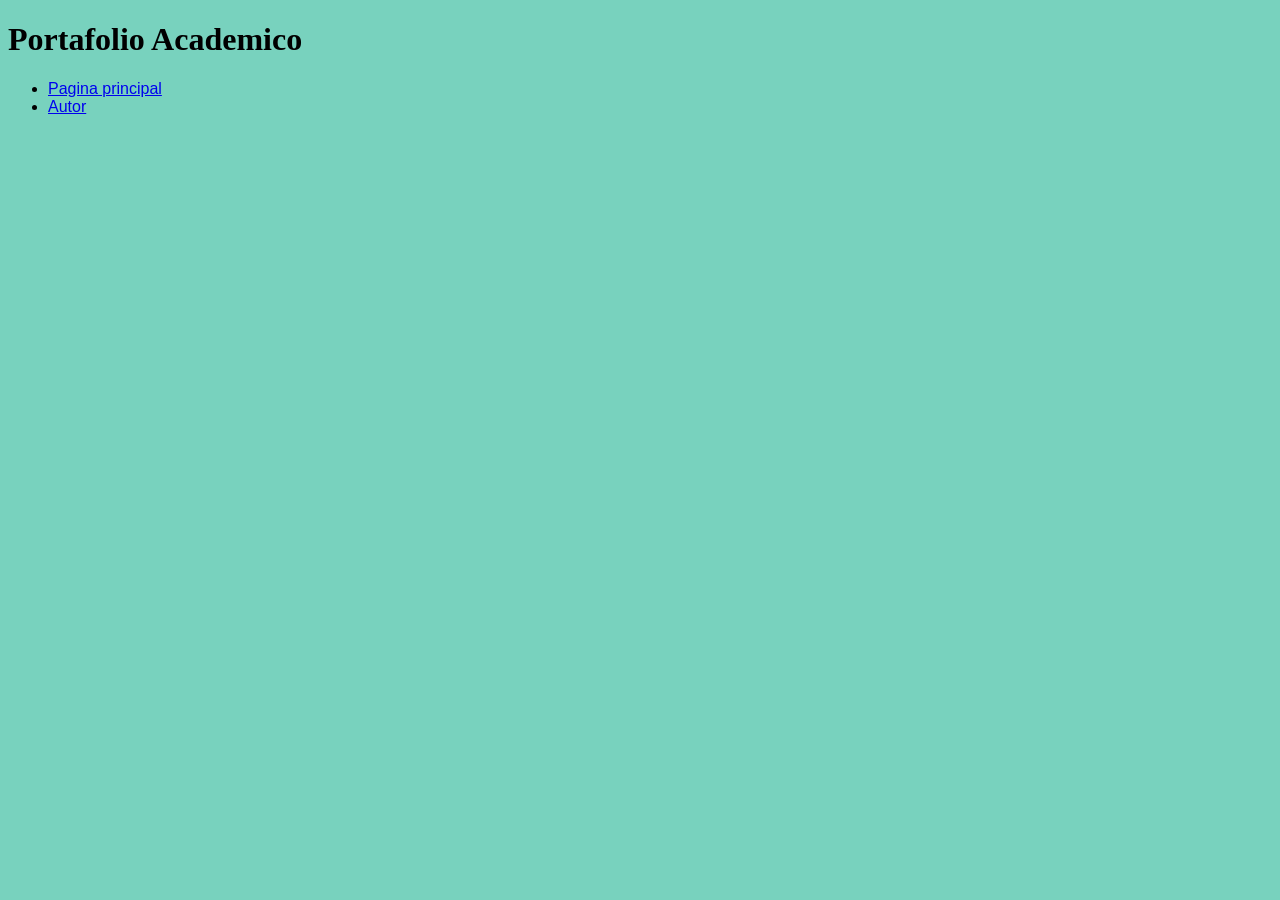
==== Lab01/index.html @ 36f0c90d "Lab 01: Agregue los archivos esenciales" ====
<!DOCTYPE html>
<html>
<head>
    <title> Mi pagina personal</title>
    <style type="text/css">
        body {
            font-family:'Gill Sans', 'Gill Sans MT', Calibri, 'Trebuchet MS', sans-serif;
            color: rgb(0, 0, 0);
            background-color: rgb(120, 210, 190);
            }
        h1 {
            font-family: Cambria, Cochin, Georgia, Times, 'Times New Roman', serif;
        }
    </style>
</head>

<!-- Titulo y menu de navegacion-->
<body>
    <h1>Portafolio Academico</h1>
    
    <ul class = "navbar">
        <li><a href = index.html>Pagina principal</a>
        <li><a href="autor.html">Autor</a>
    </ul>
</body>






</html>
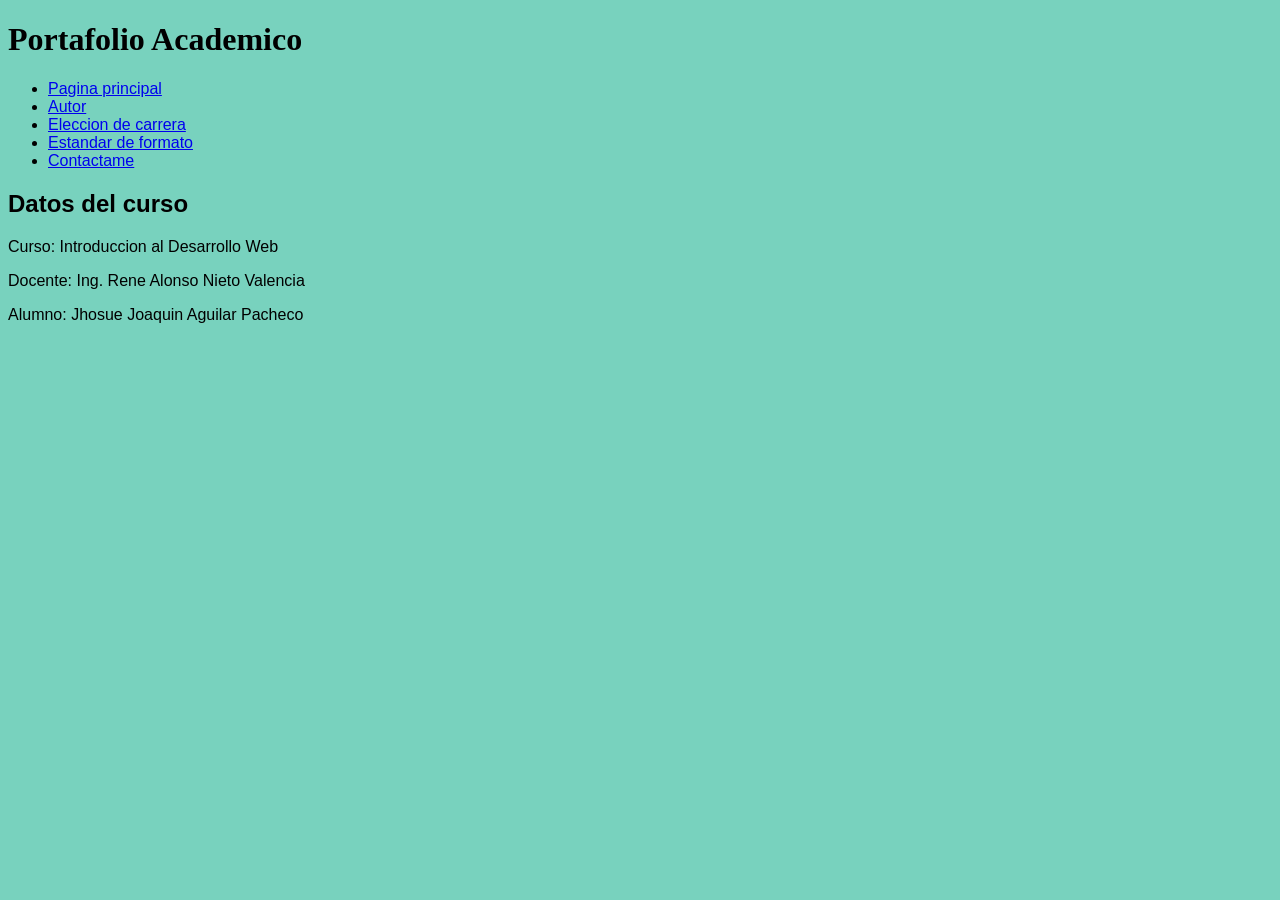
==== commit e54bed96: "Lab 01: Completando la presentacion de autor" ====
--- a/Lab01/index.html
+++ b/Lab01/index.html
@@ -21,7 +21,17 @@
     <ul class = "navbar">
         <li><a href = index.html>Pagina principal</a>
         <li><a href="autor.html">Autor</a>
+        <li><a href="system.html">Eleccion de carrera</a>
+        <li><a href="w3c.html">Estandar de formato</a>
+        <li><a href="contact.html">Contactame</a>
     </ul>
+
+    <h2>Datos del curso</h2>
+
+    <p>Curso: Introduccion al Desarrollo Web </p>
+    <p>Docente: Ing. Rene Alonso Nieto Valencia</p>
+    <p>Alumno: Jhosue Joaquin Aguilar Pacheco</p>
+    
 </body>
 
 
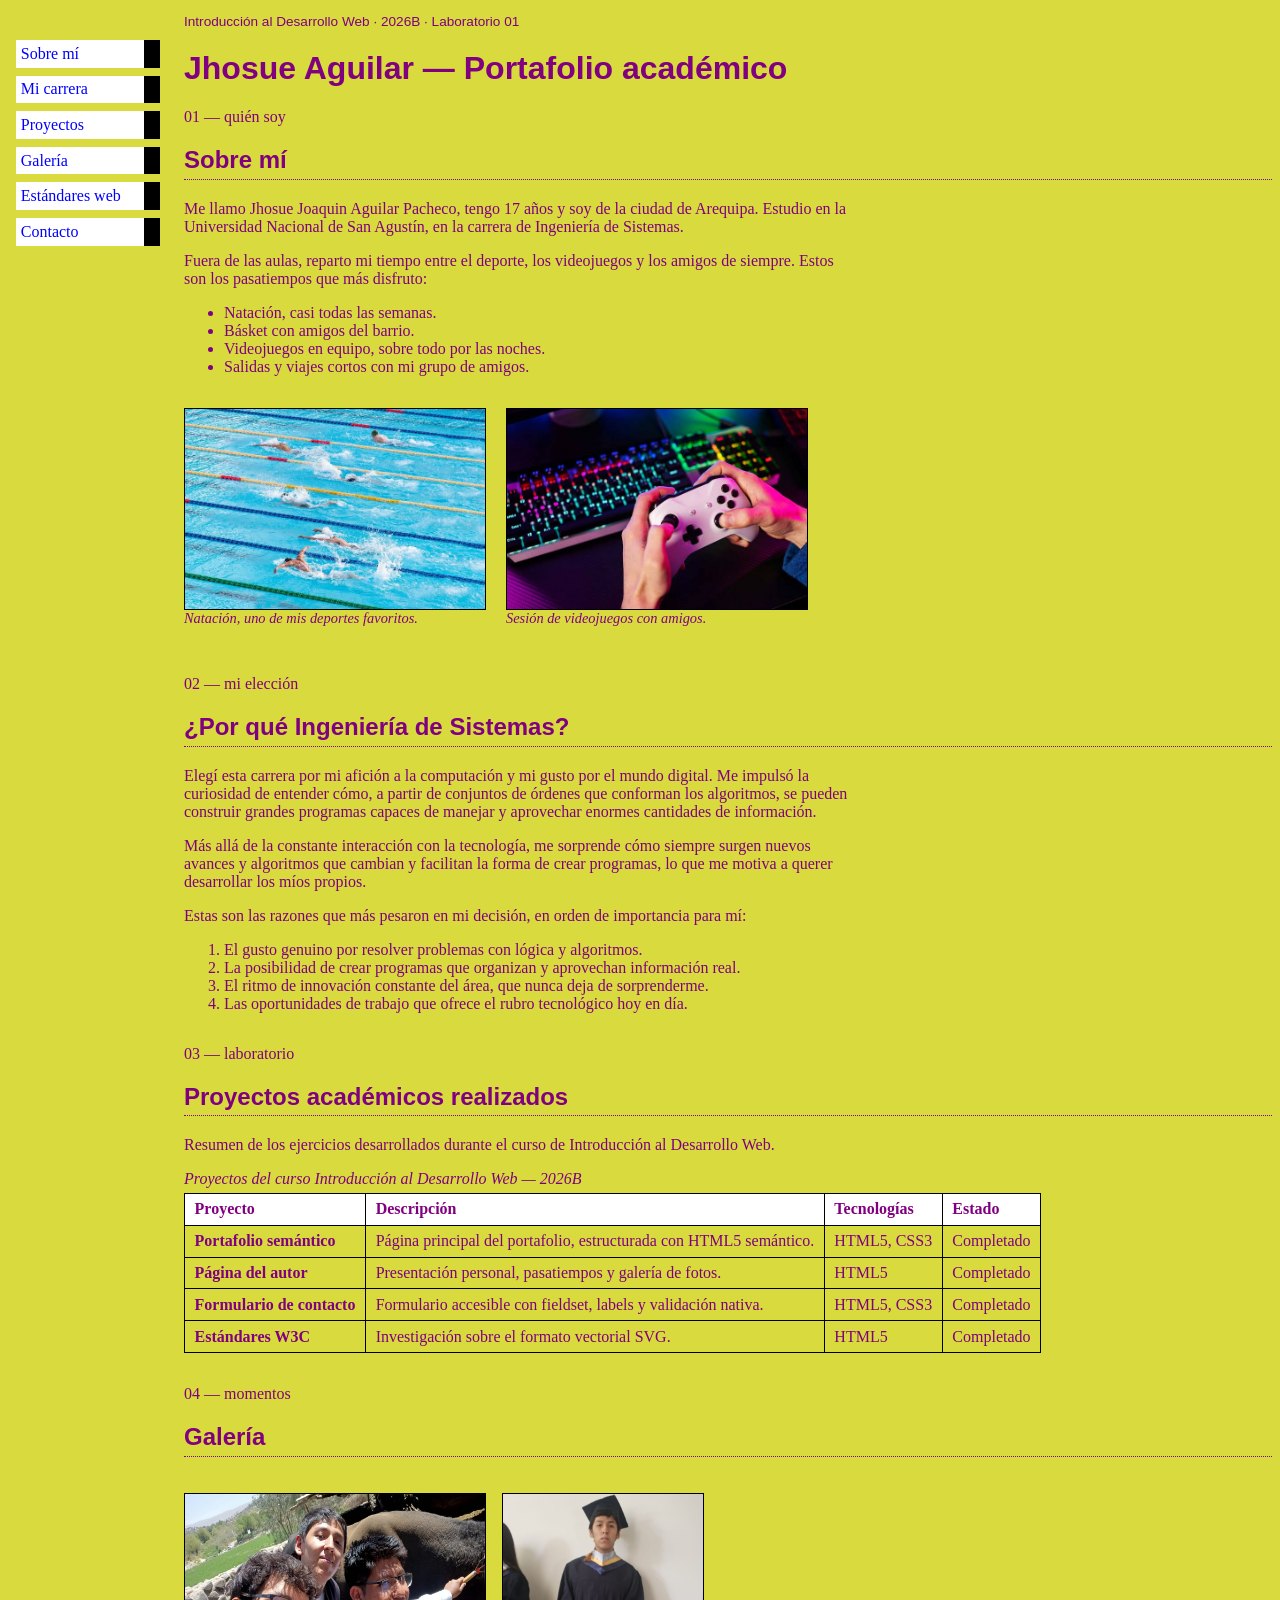
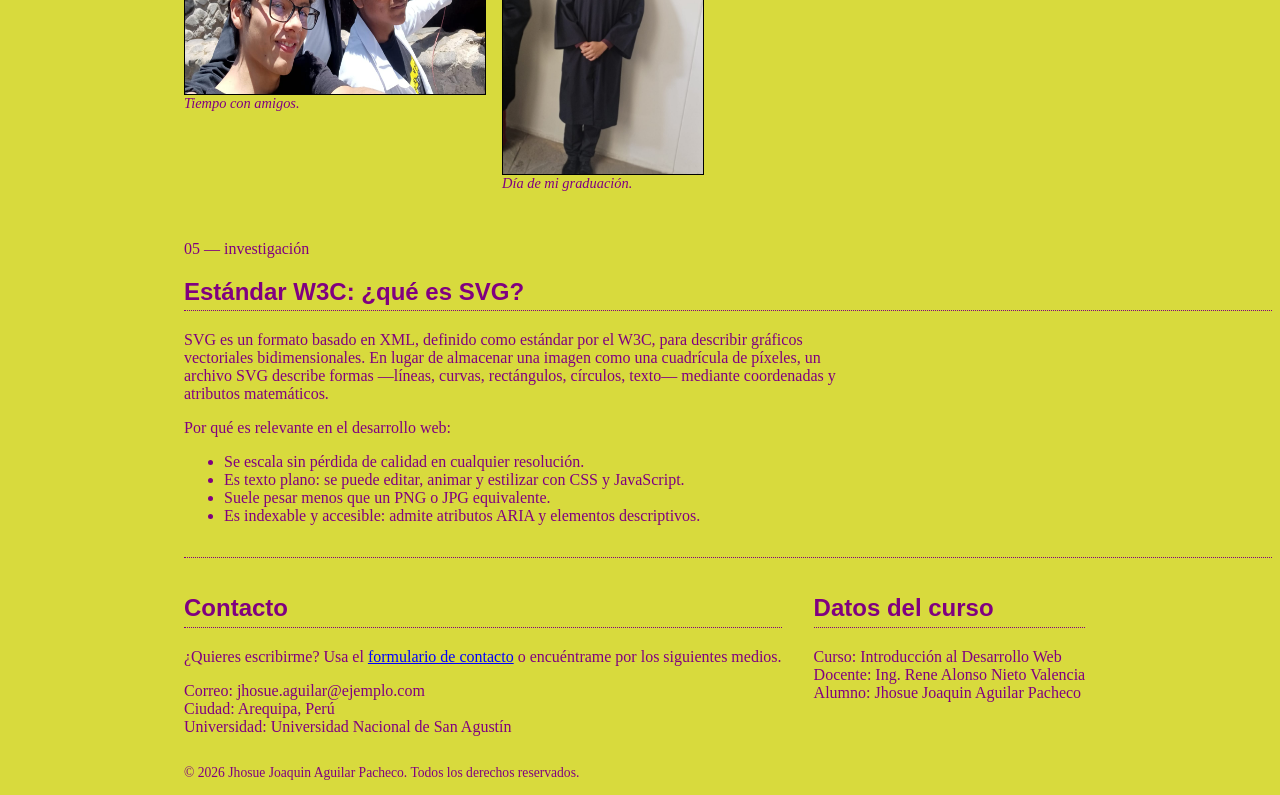
==== commit d16ed92d: "Lab 01: Retoques finales de la pagina" ====
--- a/Lab01/index.html
+++ b/Lab01/index.html
@@ -1,42 +1,171 @@
 <!DOCTYPE html>
-<html>
+<html lang="es">
 <head>
-    <title> Mi pagina personal</title>
-    <style type="text/css">
-        body {
-            font-family:'Gill Sans', 'Gill Sans MT', Calibri, 'Trebuchet MS', sans-serif;
-            color: rgb(0, 0, 0);
-            background-color: rgb(120, 210, 190);
-            }
-        h1 {
-            font-family: Cambria, Cochin, Georgia, Times, 'Times New Roman', serif;
-        }
-    </style>
+    <meta charset="UTF-8">
+    <meta name="viewport" content="width=device-width, initial-scale=1.0">
+    <title>Portafolio Académico — Jhosue Aguilar</title>
+    <meta name="author" content="Jhosue Joaquin Aguilar Pacheco">
+    <meta name="description" content="Portafolio académico de Jhosue Aguilar, estudiante de Ingeniería de Sistemas — UNSA.">
+    <link rel="stylesheet" href="css/style.css">
 </head>
+<body>
 
-<!-- Titulo y menu de navegacion-->
-<body>
-    <h1>Portafolio Academico</h1>
-    
-    <ul class = "navbar">
-        <li><a href = index.html>Pagina principal</a>
-        <li><a href="autor.html">Autor</a>
-        <li><a href="system.html">Eleccion de carrera</a>
-        <li><a href="w3c.html">Estandar de formato</a>
-        <li><a href="contact.html">Contactame</a>
-    </ul>
+    <nav aria-label="Navegación principal">
+        <ul class="navbar">
+            <li><a href="#sobre-mi">Sobre mí</a></li>
+            <li><a href="#carrera">Mi carrera</a></li>
+            <li><a href="#proyectos">Proyectos</a></li>
+            <li><a href="#galeria">Galería</a></li>
+            <li><a href="#estandares">Estándares web</a></li>
+            <li><a href="#contacto">Contacto</a></li>
+        </ul>
+    </nav>
 
-    <h2>Datos del curso</h2>
+    <header>
+        <p class="curso-tag">Introducción al Desarrollo Web · 2026B · Laboratorio 01</p>
+        <h1>Jhosue Aguilar &mdash; Portafolio académico</h1>
+    </header>
 
-    <p>Curso: Introduccion al Desarrollo Web </p>
-    <p>Docente: Ing. Rene Alonso Nieto Valencia</p>
-    <p>Alumno: Jhosue Joaquin Aguilar Pacheco</p>
-    
+    <main>
+        <article id="sobre-mi" class="block">
+            <span class="label">01 — quién soy</span>
+            <h2>Sobre mí</h2>
+            <p>Me llamo Jhosue Joaquin Aguilar Pacheco, tengo 17 años y soy de la ciudad de Arequipa.
+                Estudio en la Universidad Nacional de San Agustín, en la carrera de Ingeniería de Sistemas.</p>
+            <p>Fuera de las aulas, reparto mi tiempo entre el deporte, los videojuegos y los amigos de siempre.
+                Estos son los pasatiempos que más disfruto:</p>
+            <ul>
+                <li>Natación, casi todas las semanas.</li>
+                <li>Básket con amigos del barrio.</li>
+                <li>Videojuegos en equipo, sobre todo por las noches.</li>
+                <li>Salidas y viajes cortos con mi grupo de amigos.</li>
+            </ul>
+            <figure>
+                <img src="img/natacion.jpg" alt="Nadadores compitiendo en piscina de carriles" width="300" height="200">
+                <figcaption>Natación, uno de mis deportes favoritos.</figcaption>
+            </figure>
+            <figure>
+                <img src="img/videojuegos.jpg" alt="Manos sosteniendo un control mientras se juega frente a un teclado retroiluminado" width="300" height="200">
+                <figcaption>Sesión de videojuegos con amigos.</figcaption>
+            </figure>
+        </article>
+
+        <article id="carrera" class="block">
+            <span class="label">02 — mi elección</span>
+            <h2>¿Por qué Ingeniería de Sistemas?</h2>
+            <p>Elegí esta carrera por mi afición a la computación y mi gusto por el mundo digital. Me impulsó
+                la curiosidad de entender cómo, a partir de conjuntos de órdenes que conforman los algoritmos,
+                se pueden construir grandes programas capaces de manejar y aprovechar enormes cantidades de información.</p>
+            <p>Más allá de la constante interacción con la tecnología, me sorprende cómo siempre surgen nuevos
+                avances y algoritmos que cambian y facilitan la forma de crear programas, lo que me motiva a
+                querer desarrollar los míos propios.</p>
+            <p>Estas son las razones que más pesaron en mi decisión, en orden de importancia para mí:</p>
+            <ol>
+                <li>El gusto genuino por resolver problemas con lógica y algoritmos.</li>
+                <li>La posibilidad de crear programas que organizan y aprovechan información real.</li>
+                <li>El ritmo de innovación constante del área, que nunca deja de sorprenderme.</li>
+                <li>Las oportunidades de trabajo que ofrece el rubro tecnológico hoy en día.</li>
+            </ol>
+        </article>
+
+        <section id="proyectos" class="block">
+            <span class="label">03 — laboratorio</span>
+            <h2>Proyectos académicos realizados</h2>
+            <p>Resumen de los ejercicios desarrollados durante el curso de Introducción al Desarrollo Web.</p>
+            <table>
+                <caption>Proyectos del curso Introducción al Desarrollo Web — 2026B</caption>
+                <thead>
+                    <tr>
+                        <th scope="col">Proyecto</th>
+                        <th scope="col">Descripción</th>
+                        <th scope="col">Tecnologías</th>
+                        <th scope="col">Estado</th>
+                    </tr>
+                </thead>
+                <tbody>
+                    <tr>
+                        <th scope="row">Portafolio semántico</th>
+                        <td>Página principal del portafolio, estructurada con HTML5 semántico.</td>
+                        <td>HTML5, CSS3</td>
+                        <td>Completado</td>
+                    </tr>
+                    <tr>
+                        <th scope="row">Página del autor</th>
+                        <td>Presentación personal, pasatiempos y galería de fotos.</td>
+                        <td>HTML5</td>
+                        <td>Completado</td>
+                    </tr>
+                    <tr>
+                        <th scope="row">Formulario de contacto</th>
+                        <td>Formulario accesible con fieldset, labels y validación nativa.</td>
+                        <td>HTML5, CSS3</td>
+                        <td>Completado</td>
+                    </tr>
+                    <tr>
+                        <th scope="row">Estándares W3C</th>
+                        <td>Investigación sobre el formato vectorial SVG.</td>
+                        <td>HTML5</td>
+                        <td>Completado</td>
+                    </tr>
+                </tbody>
+            </table>
+        </section>
+
+        <section id="galeria" class="block">
+            <span class="label">04 — momentos</span>
+            <h2>Galería</h2>
+            <div class="gallery">
+                <figure>
+                    <img src="img/foto-amigos.jpeg" alt="Jhosue junto a dos amigos al aire libre, con un caballo detrás" width="300" height="200">
+                    <figcaption>Tiempo con amigos.</figcaption>
+                </figure>
+                <figure>
+                    <img src="img/foto-graduacion.jpeg" alt="Jhosue vestido con toga y birrete el día de su graduación" width="200" height="280">
+                    <figcaption>Día de mi graduación.</figcaption>
+                </figure>
+            </div>
+        </section>
+
+        <article id="estandares" class="block">
+            <span class="label">05 — investigación</span>
+            <h2>Estándar W3C: ¿qué es SVG?</h2>
+            <p>SVG es un formato basado en XML, definido como estándar por el W3C, para describir gráficos
+                vectoriales bidimensionales. En lugar de almacenar una imagen como una cuadrícula de píxeles,
+                un archivo SVG describe formas —líneas, curvas, rectángulos, círculos, texto— mediante
+                coordenadas y atributos matemáticos.</p>
+            <p>Por qué es relevante en el desarrollo web:</p>
+            <ul>
+                <li>Se escala sin pérdida de calidad en cualquier resolución.</li>
+                <li>Es texto plano: se puede editar, animar y estilizar con CSS y JavaScript.</li>
+                <li>Suele pesar menos que un PNG o JPG equivalente.</li>
+                <li>Es indexable y accesible: admite atributos ARIA y elementos descriptivos.</li>
+            </ul>
+        </article>
+    </main>
+
+    <footer id="contacto">
+        <div class="footer-inner">
+            <div class="footer-col">
+                <h2>Contacto</h2>
+                <p>¿Quieres escribirme? Usa el <a href="contact.html">formulario de contacto</a> o
+                    encuéntrame por los siguientes medios.</p>
+                <ul class="contact-list">
+                    <li>Correo: jhosue.aguilar@ejemplo.com</li>
+                    <li>Ciudad: Arequipa, Perú</li>
+                    <li>Universidad: Universidad Nacional de San Agustín</li>
+                </ul>
+            </div>
+            <div class="footer-col">
+                <h2>Datos del curso</h2>
+                <ul class="contact-list">
+                    <li>Curso: Introducción al Desarrollo Web</li>
+                    <li>Docente: Ing. Rene Alonso Nieto Valencia</li>
+                    <li>Alumno: Jhosue Joaquin Aguilar Pacheco</li>
+                </ul>
+            </div>
+        </div>
+        <p class="copyright">&copy; 2026 Jhosue Joaquin Aguilar Pacheco. Todos los derechos reservados.</p>
+    </footer>
+
 </body>
-
-
-
-
-
-
-</html>+</html>
--- a/Lab01/css/style.css
+++ b/Lab01/css/style.css
@@ -0,0 +1,134 @@
+/* Hoja de estilos basada en el tutorial de la W3C:
+   https://www.w3.org/Style/Examples/011/firstcss.en.html */
+
+body {
+    padding-left: 11em;
+    font-family: Georgia, "Times New Roman", Times, serif;
+    color: purple;
+    background-color: #d8da3d;
+}
+
+/* --- Barra de navegación lateral (paso 4 y 5 del tutorial) --- */
+
+ul.navbar {
+    list-style-type: none;
+    padding: 0;
+    margin: 0;
+    position: absolute;
+    top: 2em;
+    left: 1em;
+    width: 9em;
+}
+
+ul.navbar li {
+    background: white;
+    margin: 0.5em 0;
+    padding: 0.3em;
+    border-right: 1em solid black;
+}
+
+ul.navbar a {
+    text-decoration: none;
+}
+
+/* --- Encabezados (paso 3 del tutorial) --- */
+
+h1 {
+    font-family: Helvetica, Geneva, Arial, SunSans-Regular, sans-serif;
+}
+
+h2 {
+    font-family: Helvetica, Geneva, Arial, SunSans-Regular, sans-serif;
+    border-bottom: thin dotted;
+    padding-bottom: 0.2em;
+}
+
+.curso-tag {
+    font-family: Helvetica, Geneva, Arial, SunSans-Regular, sans-serif;
+    font-size: 0.85em;
+    margin-bottom: 0;
+}
+
+/* --- Enlaces (paso 5 del tutorial) --- */
+
+a:link {
+    color: blue;
+}
+
+a:visited {
+    color: purple;
+}
+
+/* --- Bloques de contenido --- */
+
+article, section {
+    margin-bottom: 2em;
+}
+
+p, li {
+    max-width: 42em;
+}
+
+table {
+    border-collapse: collapse;
+    margin-top: 0.5em;
+}
+
+caption {
+    text-align: left;
+    font-style: italic;
+    margin-bottom: 0.3em;
+}
+
+th, td {
+    border: thin solid black;
+    padding: 0.4em 0.6em;
+    text-align: left;
+}
+
+thead th {
+    background: white;
+}
+
+figure {
+    display: inline-block;
+    margin: 1em 1em 1em 0;
+}
+
+figure img {
+    display: block;
+    border: thin solid black;
+}
+
+figcaption {
+    font-style: italic;
+    font-size: 0.9em;
+}
+
+.gallery {
+    display: flex;
+    flex-wrap: wrap;
+}
+
+/* --- Pie de página / firma (paso 6 del tutorial: la regla horizontal) --- */
+
+footer {
+    margin-top: 1em;
+    padding-top: 1em;
+    border-top: thin dotted;
+}
+
+.footer-inner {
+    display: flex;
+    flex-wrap: wrap;
+    gap: 2em;
+}
+
+.contact-list {
+    list-style-type: none;
+    padding: 0;
+}
+
+.copyright {
+    font-size: 0.85em;
+}
